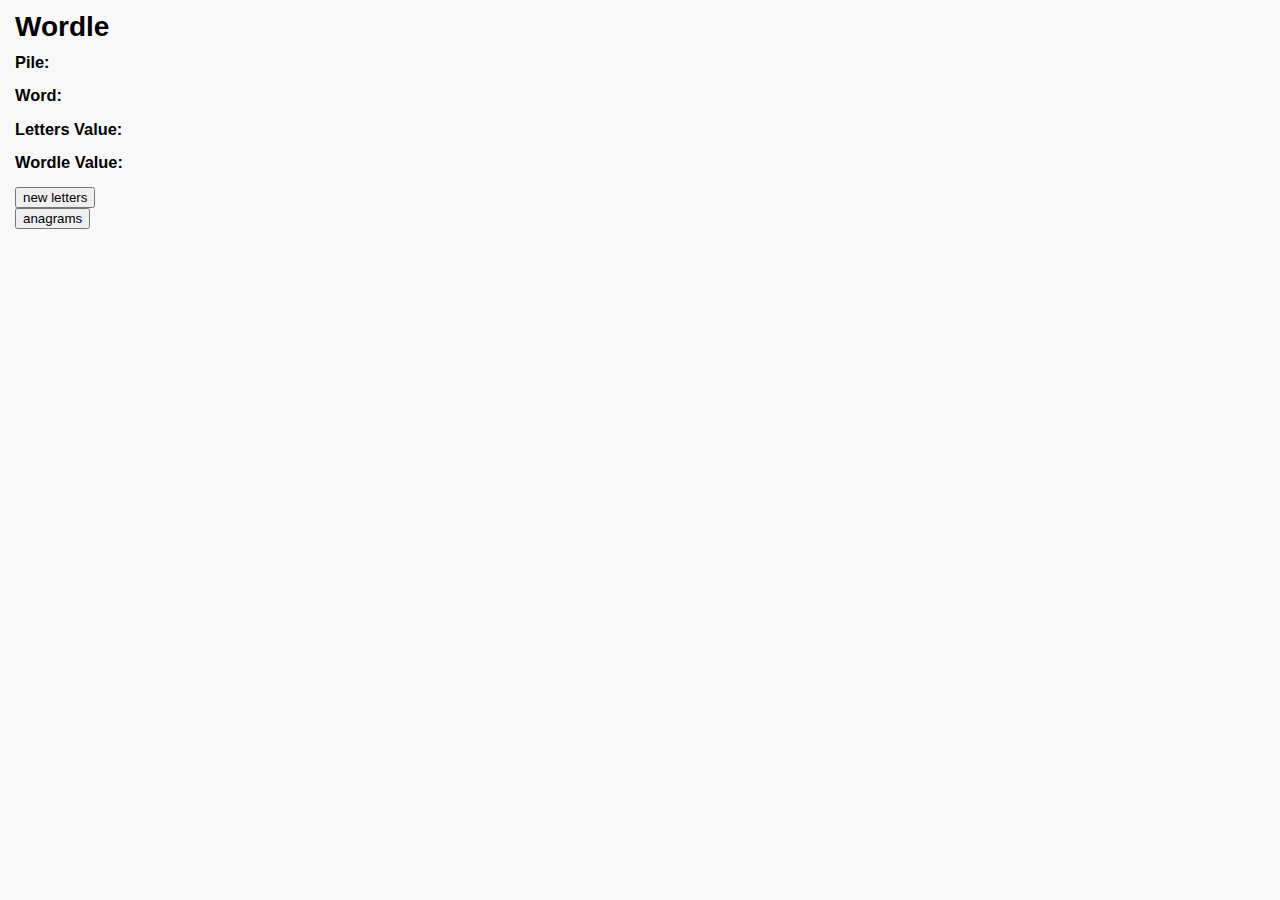
==== example/web/index.html @ ad7ca46f "Intial Conversion" ====
<!DOCTYPE html>
<html>

<head>
    <meta charset='utf-8'>
    <meta http-equiv='X-UA-Compatible' content='IE=edge'>
    <title>ToDo</title>
    <meta name='viewport' content='width=device-width, initial-scale=1'>
    <link rel='stylesheet' type='text/css' media='screen' href='web.css'>
    <script defer src='web.dart.js'></script>
</head>

<body>

    <h1>Wordle</h1>

    <h3>Pile:</h3>
    <div id="letterpile">
    </div>

    <h3>Word:</h3>
    <div id="result">
    </div>
    <h3>Letters Value:</h3>
    <p id="lettersValue"></p>
    <h3>Wordle Value:</h3>
    <p id="wordleValue"></p>

    <button id="clearButton"> new letters </button>
    <br>
    <button id="anagramButton"> anagrams </button>
    <div id="anagrams">
    </div>
</body>

</html>
---- example/web/web.css ----
body {
  background-color: #F8F8F8;
  font-family: 'Open Sans', sans-serif;
  font-size: 14px;
  font-weight: normal;
  line-height: 1.2em;
  margin: 15px;
}

.letter {
  width: 48px;
  height: 48px;
  font-size: 32px;
  background-color: Lavender;
  color: purple;
  border: 1px solid black;
  margin: 2px 2px 2px 2px;
}


.anagram {
  color: purple;
}
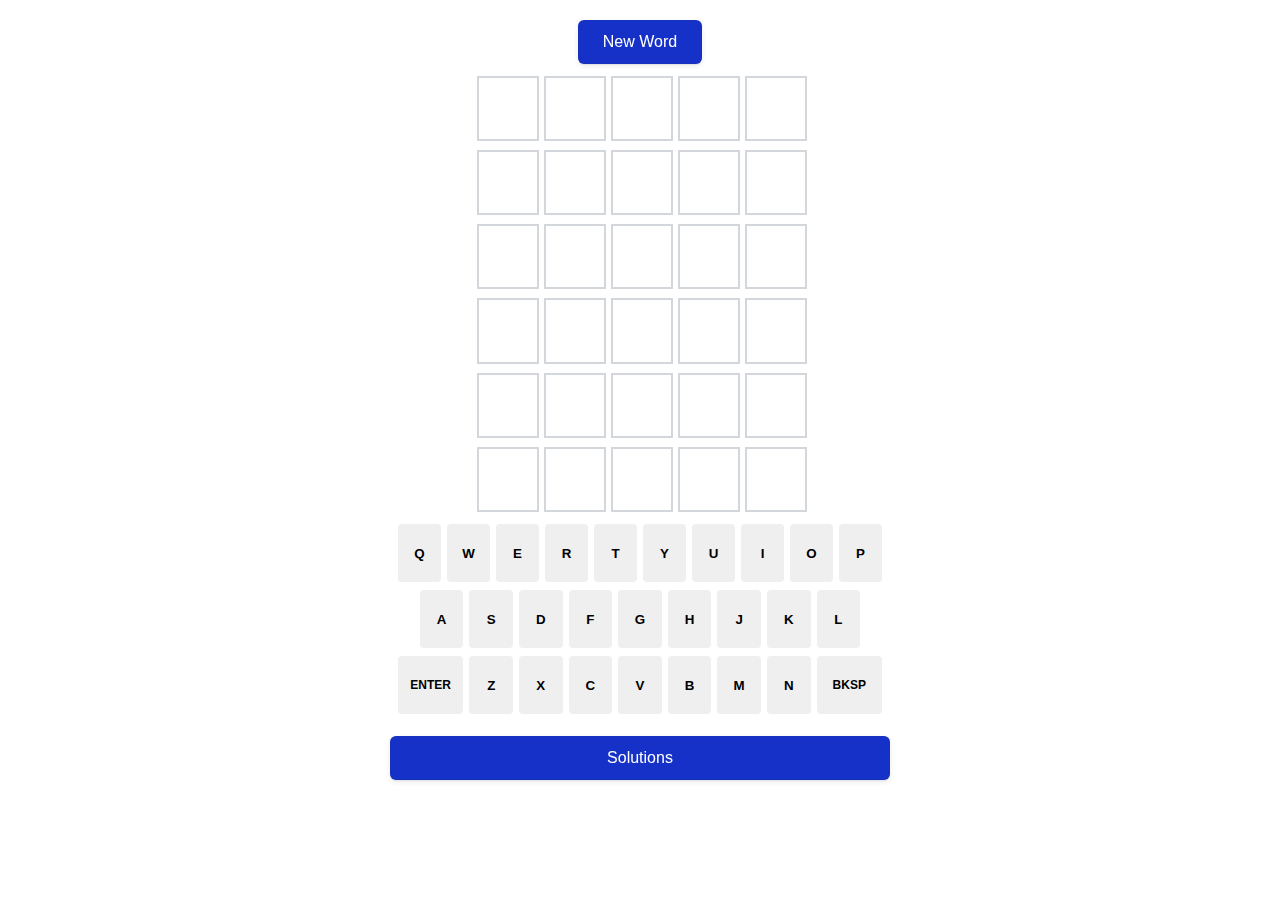
==== commit eba61702: "Implement Solutions button in Web example" ====
--- a/example/web/index.html
+++ b/example/web/index.html
@@ -12,24 +12,96 @@
 
 <body>
 
-    <h1>Wordle</h1>
-
-    <h3>Pile:</h3>
-    <div id="letterpile">
-    </div>
-
-    <h3>Word:</h3>
-    <div id="result">
-    </div>
-    <h3>Letters Value:</h3>
-    <p id="lettersValue"></p>
-    <h3>Wordle Value:</h3>
-    <p id="wordleValue"></p>
-
-    <button id="clearButton"> new letters </button>
-    <br>
-    <button id="anagramButton"> anagrams </button>
-    <div id="anagrams">
+    <div class="game" id="game">
+        <div class="board-container" id="board-container">
+            <button id="clearButton" class="button-9" role="button">New Word</button>
+            <div class="break"></div>
+            <div class="board" id="board">
+                <div class="row" id="guesses-0">
+                    <div class="tile unscored"></div>
+                    <div class="tile unscored"></div>
+                    <div class="tile unscored"></div>
+                    <div class="tile unscored"></div>
+                    <div class="tile unscored"></div>
+                </div>
+                <div class="row" id="guesses-1">
+                    <div class="tile unscored"></div>
+                    <div class="tile unscored"></div>
+                    <div class="tile unscored"></div>
+                    <div class="tile unscored"></div>
+                    <div class="tile unscored"></div>
+                </div>
+                <div class="row" id="guesses-2">
+                    <div class="tile unscored"></div>
+                    <div class="tile unscored"></div>
+                    <div class="tile unscored"></div>
+                    <div class="tile unscored"></div>
+                    <div class="tile unscored"></div>
+                </div>
+                <div class="row" id="guesses-3">
+                    <div class="tile unscored"></div>
+                    <div class="tile unscored"></div>
+                    <div class="tile unscored"></div>
+                    <div class="tile unscored"></div>
+                    <div class="tile unscored"></div>
+                </div>
+                <div class="row" id="guesses-4">
+                    <div class="tile unscored"></div>
+                    <div class="tile unscored"></div>
+                    <div class="tile unscored"></div>
+                    <div class="tile unscored"></div>
+                    <div class="tile unscored"></div>
+                </div>
+                <div class="row" id="guesses-5">
+                    <div class="tile unscored"></div>
+                    <div class="tile unscored"></div>
+                    <div class="tile unscored"></div>
+                    <div class="tile unscored"></div>
+                    <div class="tile unscored"></div>
+                </div>
+            </div>
+        </div>
+        <div class="keyboard">
+            <div class="keyboard-row">
+                <button type="button" class="key">Q</button>
+                <button type="button" class="key">W</button>
+                <button type="button" class="key">E</button>
+                <button type="button" class="key">R</button>
+                <button type="button" class="key">T</button>
+                <button type="button" class="key">Y</button>
+                <button type="button" class="key">U</button>
+                <button type="button" class="key">I</button>
+                <button type="button" class="key">O</button>
+                <button type="button" class="key">P</button>
+            </div>
+            <div class="keyboard-row">
+                <div class="keyboard-half"></div>
+                <button type="button" class="key">A</button>
+                <button type="button" class="key">S</button>
+                <button type="button" class="key">D</button>
+                <button type="button" class="key">F</button>
+                <button type="button" class="key">G</button>
+                <button type="button" class="key">H</button>
+                <button type="button" class="key">J</button>
+                <button type="button" class="key">K</button>
+                <button type="button" class="key">L</button>
+                <div class="keyboard-half"></div>
+            </div>
+            <div class="keyboard-row">
+                <button type="button" class="key key-oneAndAHalf">ENTER</button>
+                <button type="button" class="key">Z</button>
+                <button type="button" class="key">X</button>
+                <button type="button" class="key">C</button>
+                <button type="button" class="key">V</button>
+                <button type="button" class="key">B</button>
+                <button type="button" class="key">M</button>
+                <button type="button" class="key">N</button>
+                <button type="button" class="key key-oneAndAHalf">BKSP</button>
+            </div>
+        </div>
+        <button id="solutionButton" class="button-9" role="button">Solutions</button>
+        <div id="solutions" class="solution-container">
+        </div>
     </div>
 </body>
 
--- a/example/web/web.css
+++ b/example/web/web.css
@@ -1,23 +1,210 @@
-body {
-  background-color: #F8F8F8;
-  font-family: 'Open Sans', sans-serif;
-  font-size: 14px;
-  font-weight: normal;
-  line-height: 1.2em;
-  margin: 15px;
-}
-
-.letter {
-  width: 48px;
-  height: 48px;
-  font-size: 32px;
-  background-color: Lavender;
-  color: purple;
-  border: 1px solid black;
-  margin: 2px 2px 2px 2px;
-}
-
-
-.anagram {
-  color: purple;
-}
+:root {
+  font-family: 'Clear Sans', 'Helvetica Neue', Arial, sans-serif;
+  font-size: 16px;
+}
+
+.unscored {
+  background-color: white;
+  color: black;
+  border: 2px solid #d3d6da;}
+
+.absent {
+  background-color: #787c7e;
+  color: white;
+  border: none;
+}
+
+.correct {
+  background-color: #6aaa64;
+  color: white;
+  border: none;
+}
+
+.present {
+  background-color: #c9b458;
+  color: white;
+  border: none;
+}
+
+.tile {
+  width: 100%;
+  display: inline-flex;
+  justify-content: center;
+  align-items: center;
+  font-size: 2rem;
+  margin: 2px;
+  padding: 4px;
+  line-height: 2rem;
+  font-weight: bold;
+  vertical-align: middle;
+  box-sizing: border-box;
+  text-transform: uppercase;
+  user-select: none;
+}
+
+.tile::before {
+  content: "";
+  display: inline-block;
+  padding-bottom: 100%;
+}
+
+.row {
+  display: grid;
+  grid-template-columns: repeat(5, 1fr);
+  grid-gap: 5px;
+}
+
+.board-container {
+  display: flex;
+  flex-wrap: wrap;
+  justify-content: center;
+  align-items: center;
+  flex-grow: 1;
+  overflow: hidden;
+}
+
+.board {
+  display: grid;
+  width: 350px;
+  height: 460px;
+  grid-template-rows: repeat(6, 1fr);
+  grid-gap: 5px;
+  padding: 10px;
+  box-sizing: border-box;
+}
+
+.game {
+  width: 100%;
+  max-width: 500px;
+  margin: 0 auto;
+  height: 100%;
+  display: flex;
+  flex-direction: column;
+}
+
+.keyboard {
+  height: 200px;
+  margin: 0 8px;
+  -webkit-user-select: none;
+  -moz-user-select: none;
+  -ms-user-select: none;
+  user-select: none;
+}
+
+.keyboard-row {
+  display: flex;
+  width: 100%;
+  margin: 0 auto 8px;
+  touch-action: manipulation;
+}
+
+.key {
+  font-family: inherit;
+  font-weight: bold;
+  border: 0;
+  padding: 0;
+  margin: 0 6px 0 0;
+  height: 58px;
+  border-radius: 4px;
+  cursor: pointer;
+  user-select: none;
+  flex: 1;
+  display: flex;
+  justify-content: center;
+  align-items: center;
+  text-transform: uppercase;
+}
+
+.key:focus {
+  outline: none;
+}
+
+.key:last-of-type {
+  margin: 0;
+}
+
+.keyUnscored {
+  background-color: #d3d6da;
+  color: black;
+}
+
+.keyCorrect {
+  background-color: #6aaa64;
+  color: white;
+}
+
+.keyPresent {
+  background-color: #c9b458;
+  color: white;
+}
+
+.keyAbsent {
+  background-color: #787c7e;
+  color: white;
+}
+
+.keyboard-half {
+  flex: 0.5;
+}
+
+.key-oneAndAHalf {
+  flex: 1.5;
+  font-size: 12px;
+}
+
+.button-9 {
+  display: block;
+  appearance: button;
+  backface-visibility: hidden;
+  background-color: #1631c7;
+  border-radius: 6px;
+  border-width: 0;
+  box-shadow: rgba(50, 50, 93, .1) 0 0 0 1px inset, rgba(50, 50, 93, .1) 0 2px 5px 0, rgba(0, 0, 0, .07) 0 1px 1px 0;
+  box-sizing: border-box;
+  color: #fff;
+  cursor: pointer;
+  font-size: 100%;
+  height: 44px;
+  line-height: 1.15;
+  margin: 12px 0 0;
+  outline: none;
+  overflow: hidden;
+  padding: 0 25px;
+  position: relative;
+  text-align: center;
+  text-transform: none;
+  transform: translateZ(0);
+  transition: all .2s, box-shadow .08s ease-in;
+  user-select: none;
+  -webkit-user-select: none;
+  touch-action: manipulation;
+}
+
+.button-9:disabled {
+  cursor: default;
+}
+
+.button-9:focus {
+  box-shadow: rgba(50, 50, 93, .1) 0 0 0 1px inset, rgba(50, 50, 93, .2) 0 6px 15px 0, rgba(0, 0, 0, .1) 0 2px 2px 0, rgba(50, 151, 211, .3) 0 0 0 4px;
+}
+
+.break {
+  flex-basis: 100%;
+  height: 0;
+}
+
+.solution-container {
+  display: grid;
+  padding: 10px;
+  grid-template-columns: auto auto auto auto;
+}
+
+.solution {
+  color: black;
+  /* font-family: "Lucida Console", Monaco, monospace; */
+  letter-spacing: 4px;
+  font-size: 1.5rem;
+  padding: 10px;
+  text-align: center;
+  text-transform: uppercase;
+}